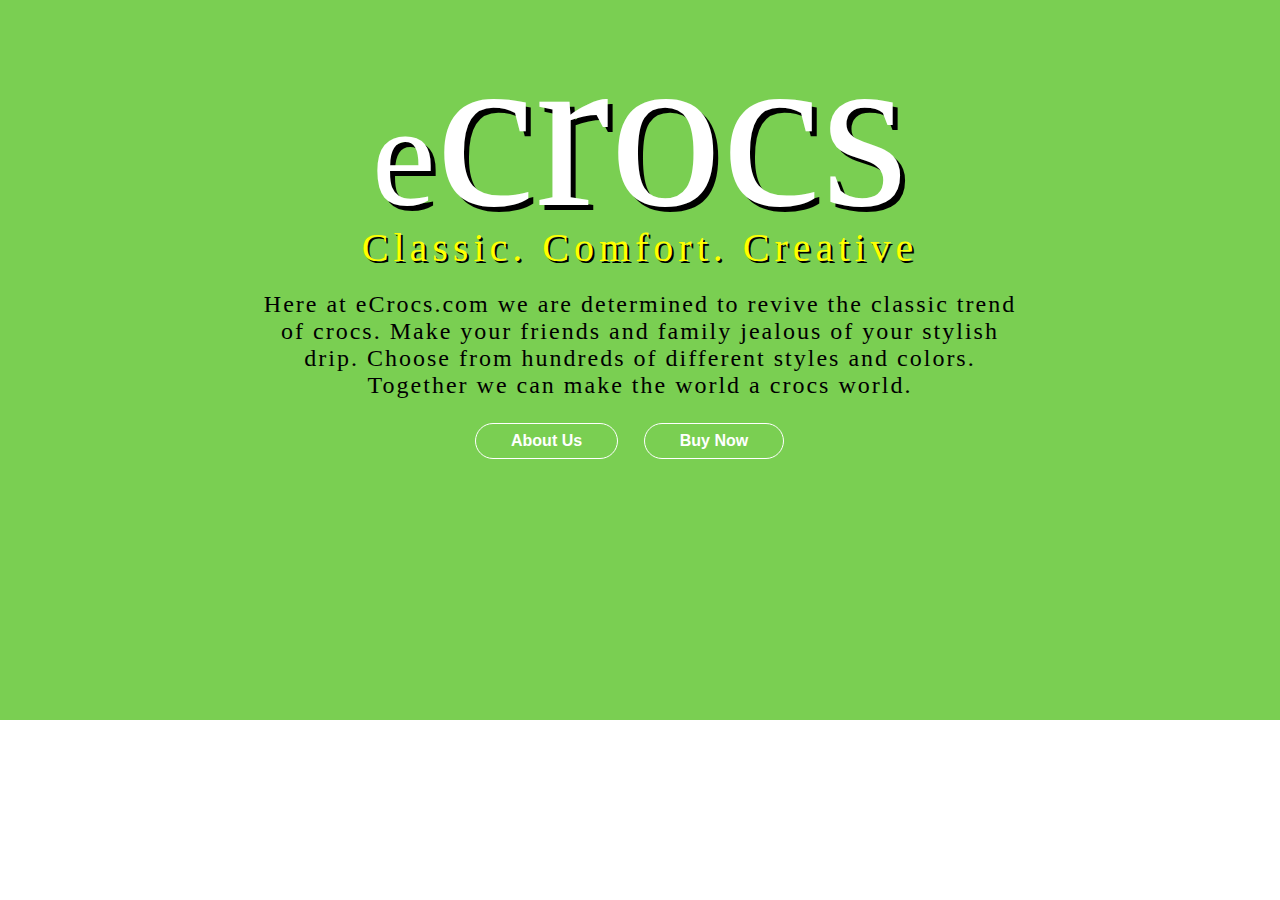
==== index.html @ a7d3ba0a "change buy href to products page" ====
<!DOCTYPE html>

<html lang="en">
  <head>
    <meta charset="utf-8" />

    <title>eCrocs</title>
    <meta
      name="description"
      content="A site for INF 124 ecommerce project - selling eCrocs"
    />
    <meta name="author" content="Garry Fanata, Joshua Kuan" />
    <link
      href="http://db.onlinewebfonts.com/c/158a997f8a01e5bd6f96844ae5739add?family=AG+Book+Rounded"
      rel="stylesheet"
      type="text/css"
    />

    <link rel="stylesheet" href="css/styles.css?v=1.0" />
  </head>

  <body style="margin: 0;">
    <script src="js/scripts.js"></script>

    <div class="homepage">
      <div class="logo">ecrocs</div>
      <div class="slogan">Classic. Comfort. Creative</div>
      <div class="description">
        Here at eCrocs.com we are determined to revive the classic trend of
        crocs. Make your friends and family jealous of your stylish drip. Choose
        from hundreds of different styles and colors. Together we can make the
        world a crocs world.
      </div>
      <div class="homebuttons">
        <a href="#About" class="button1">About Us</a>
        <a href="/products.html" class="button1">Buy Now</a>
      </div>
    </div>

    <div class="aboutus"></div>
  </body>
</html>
---- css/styles.css ----
.homepage {
  background-color: #7acf52;
  min-height: 80vh;
  text-align: center;
}

.logo {
  font-family: "AG Book Rounded";
  font-size: 14rem;
  color: white;
  text-align: center;
  padding-bottom: 1px;
  margin-bottom: -35px;
  text-shadow: 5px 5px black;
  /* -webkit-text-stroke: 2px black; */
}

.logo::first-letter {
  font-size: 9rem;
}

.slogan {
  font-family: "AG Book Rounded";
  font-size: 2.5rem;
  color: yellow;
  text-align: center;
  letter-spacing: 5px;
  text-shadow: 2px 2px black;
}

.description {
  font-family: "AG Book Rounded";
  font-size: 1.5rem;
  color: black;
  padding-top: 20px;
  max-width: 60vw;
  letter-spacing: 2px;
  display: inline-block;
}

a.button1 {
  display: inline-block;
  padding: 0.5em 2.2em;
  border: 0.1em solid #ffffff;
  margin: 1.5em 1.3em 1.3em 0;
  border-radius: 0.12em;
  box-sizing: border-box;
  text-decoration: none;
  font-family: "Roboto", sans-serif;
  font-weight: 300;
  color: #ffffff;
  text-align: center;
  font-weight: bold;
  transition: all 0.2s;
  border-radius: 2em;
}
a.button1:hover {
  color: #7acf52;
  background-color: #ffffff;
}
@media all and (max-width: 30em) {
   a.button1 {
    display: block;
    margin: 0.4em auto;
  }
}
html,
body {
  /* background: #5c746a;
  background: url([data-uri])
    repeat; */
  height: 100%;
  font-family: "Open Sans Condensed", sans-serif;
}
a {
  text-decoration: none;
}
.card {
  font-size: 1.15em;
  width: 350px;
  background-color: white;
  border-radius: 5px;
  box-shadow: 1px 2px 3px 1px rgba(0, 0, 0, 0.2),
    1px 4px 4px 1px rgba(0, 0, 0, 0.19);
  color: black;
  text-align: center;
  font-weight: 700;
}
.card .title {
  font-size: 1.27em;
  padding: 10px;
}
.card img {
  width: 160px;
  height: 134px;
  padding: 20px;
}

.card .price {
  display: block;
}

.colors {
  display: flex;
  flex-direction: row;
  justify-content: center;
  padding: 5px;
}
.colors .circle {
  width: 25px;
  height: 25px;
  border-radius: 50%;
  border: 2px double gray;
  display: flex;
  flex-direction: column;
  margin: 3px;
}

.colors .circle-active {
  width: 25px;
  height: 25px;
  border-radius: 50%;
  border: 2px double gray;
  display: flex;
  flex-direction: column;
  margin: 3px;
}

table {
  border-spacing: 20px;
}

.container {
  height: 100%;
  width: 100%;
}
.half {
}
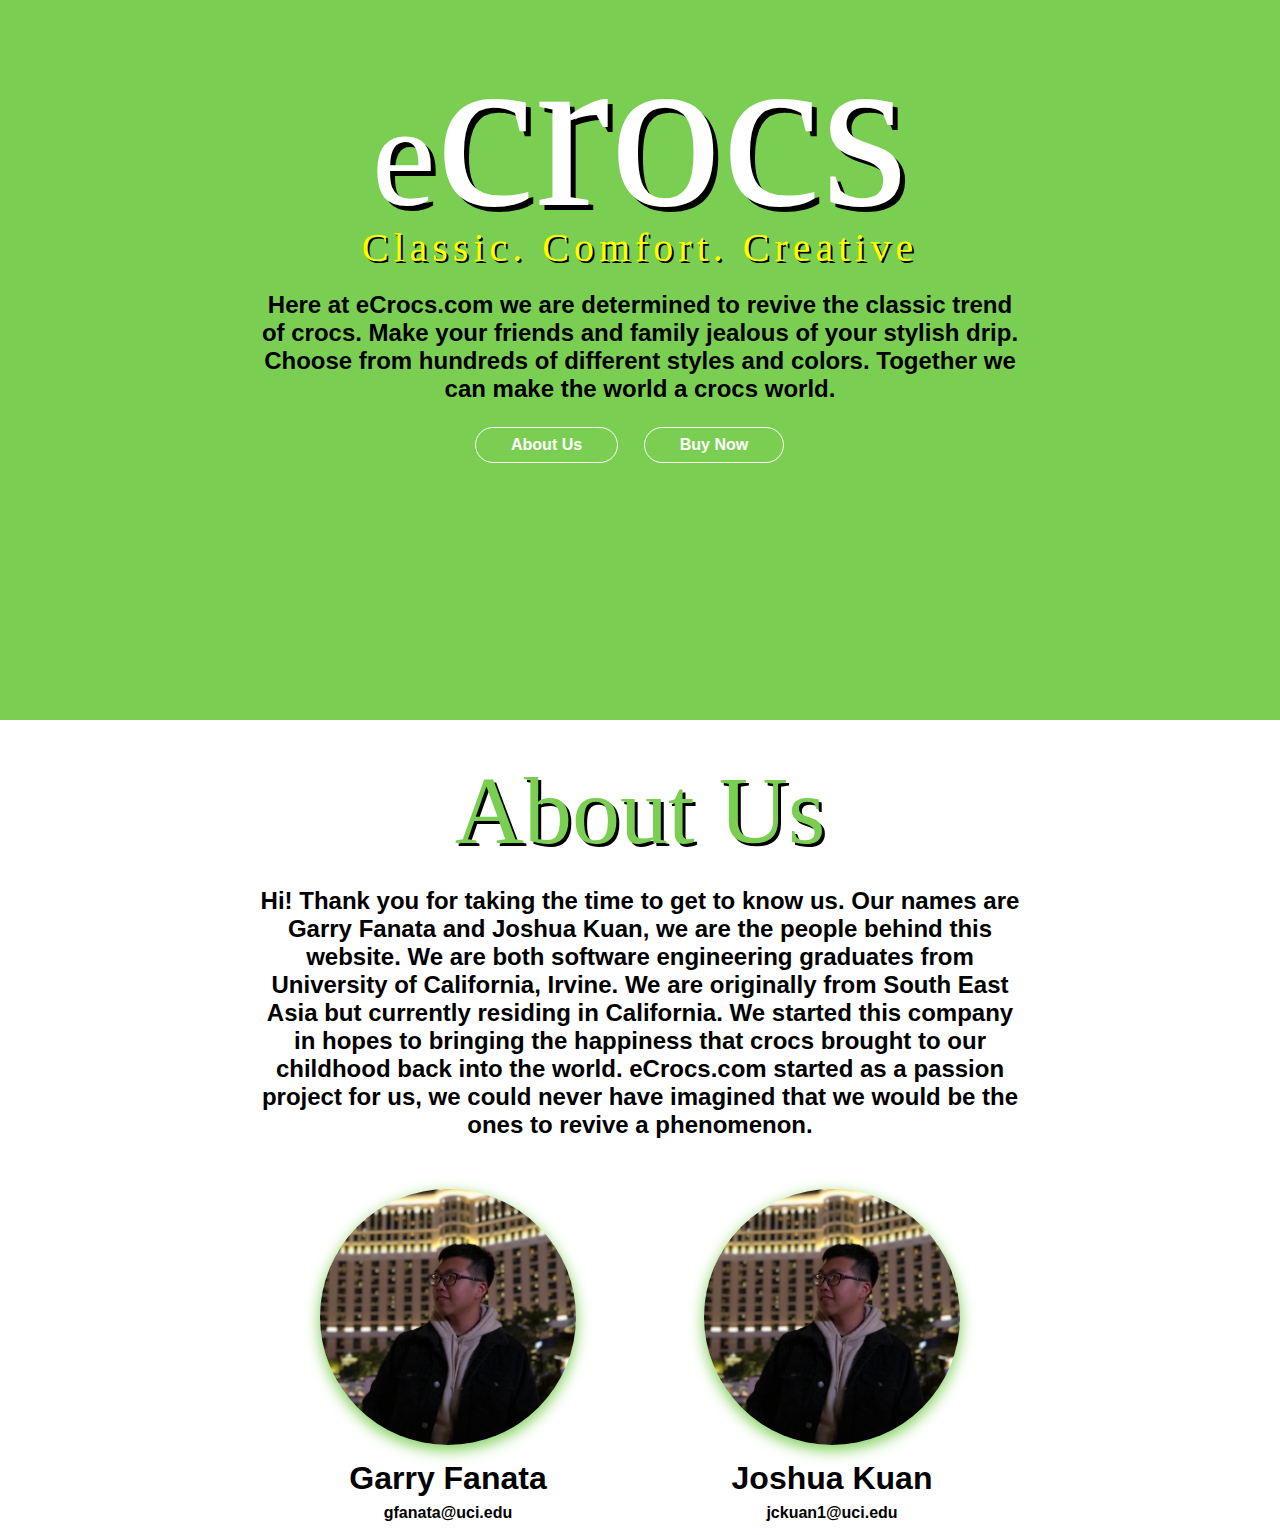
==== commit b3ef9e05: "Added about page except josys pic" ====
--- a/index.html
+++ b/index.html
@@ -37,6 +37,30 @@
       </div>
     </div>
 
-    <div class="aboutus"></div>
+    <div class="aboutus">
+      <div class="aboutheading">About Us</div>
+      <div class="description">
+        Hi! Thank you for taking the time to get to know us. Our names are Garry
+        Fanata and Joshua Kuan, we are the people behind this website. We are
+        both software engineering graduates from University of California,
+        Irvine. We are originally from South East Asia but currently residing in
+        California. We started this company in hopes to bringing the happiness
+        that crocs brought to our childhood back into the world. eCrocs.com
+        started as a passion project for us, we could never have imagined that
+        we would be the ones to revive a phenomenon.
+      </div>
+      <div class="pictures">
+        <div class="profile">
+          <img src="./assets/Garry.jpg" alt="Garry Fanata" />
+          <h1>Garry Fanata</h1>
+          <h2>gfanata@uci.edu</h2>
+        </div>
+        <div class="profile">
+          <img src="./assets/Garry.jpg" alt="Joshua Kuan" />
+          <h1>Joshua Kuan</h1>
+          <h2>jckuan1@uci.edu</h2>
+        </div>
+      </div>
+    </div>
   </body>
 </html>
--- a/css/styles.css
+++ b/css/styles.css
@@ -29,12 +29,12 @@
 }
 
 .description {
-  font-family: "AG Book Rounded";
+  font-family: "Open Sans Condensed", sans-serif;
   font-size: 1.5rem;
   color: black;
   padding-top: 20px;
   max-width: 60vw;
-  letter-spacing: 2px;
+  font-weight: bold;
   display: inline-block;
 }
 
@@ -64,6 +64,51 @@
     margin: 0.4em auto;
   }
 }
+
+.aboutus {
+  text-align: center;
+}
+
+.aboutheading {
+  font-family: "AG Book Rounded";
+  font-size: 6rem;
+  color: #7acf52;
+  text-align: center;
+  padding-bottom: 1px;
+  margin-top: 35px;
+  text-shadow: 3px 3px black;
+}
+
+.pictures {
+  margin-top: 50px;
+  display: flex;
+  justify-content: center;
+}
+
+.pictures img {
+  margin-left: 5vw;
+  margin-right: 5vw;
+  max-width: 20vw;
+  border-radius: 50%;
+  display: inline-block;
+  margin-bottom: -10px;
+  box-shadow: 0 5px 15px 0 #7acf52;
+}
+
+.pictures h1 {
+  font-family: "Open Sans Condensed", sans-serif;
+  font-size: 2em;
+  font-weight: bold;
+  padding-top: -15px;
+}
+
+.pictures h2 {
+  font-family: "Open Sans Condensed", sans-serif;
+  font-size: 1em;
+  font-weight: bold;
+  margin-top: -15px;
+}
+
 html,
 body {
   /* background: #5c746a;
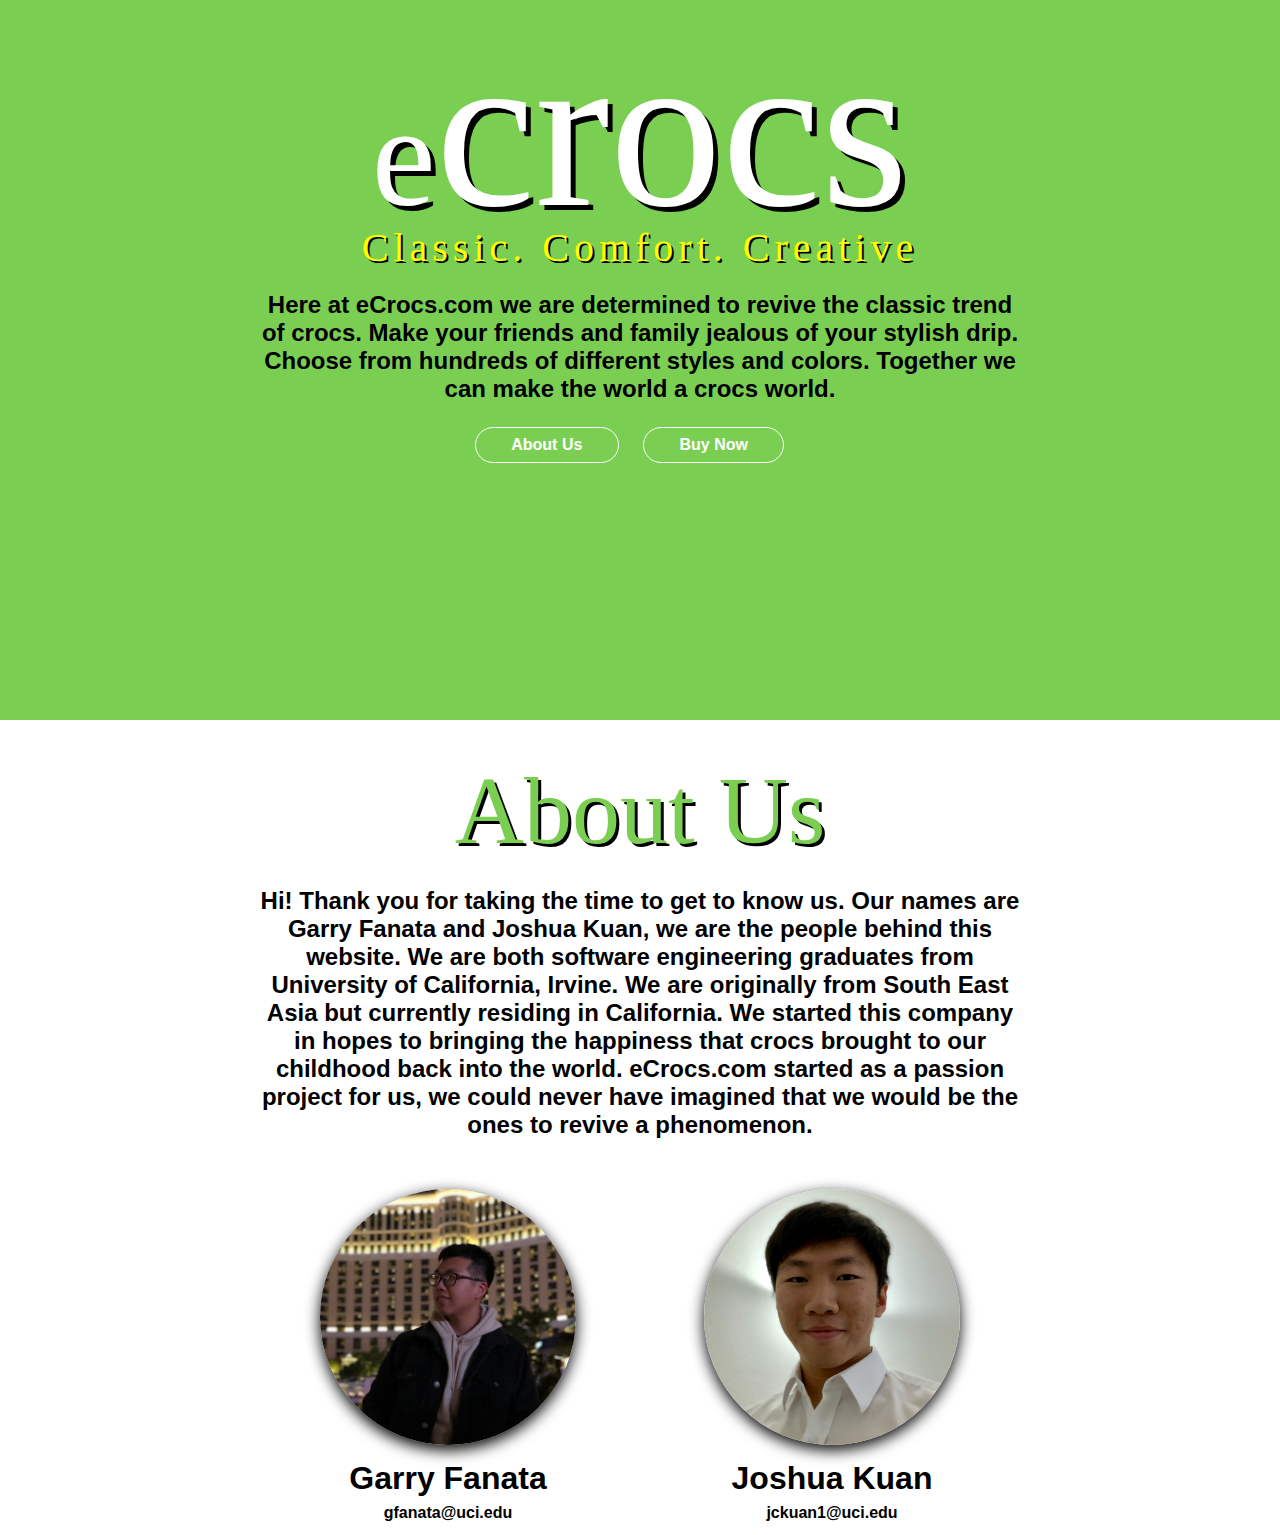
==== commit 3e5b0a77: "styled products" ====
--- a/index.html
+++ b/index.html
@@ -56,7 +56,7 @@
           <h2>gfanata@uci.edu</h2>
         </div>
         <div class="profile">
-          <img src="./assets/Garry.jpg" alt="Joshua Kuan" />
+          <img src="./assets/Joshua.jpeg" alt="Joshua Kuan" />
           <h1>Joshua Kuan</h1>
           <h2>jckuan1@uci.edu</h2>
         </div>
--- a/css/styles.css
+++ b/css/styles.css
@@ -1,3 +1,10 @@
+html,
+body {
+  /* background: #5c746a;
+  background: url([data-uri])
+    repeat; */
+  height: 100%;
+}
 .homepage {
   background-color: #7acf52;
   min-height: 80vh;
@@ -92,7 +99,7 @@
   border-radius: 50%;
   display: inline-block;
   margin-bottom: -10px;
-  box-shadow: 0 5px 15px 0 #7acf52;
+  box-shadow: 0 5px 15px 0 black;
 }
 
 .pictures h1 {
@@ -115,16 +122,21 @@
   background: url([data-uri])
     repeat; */
   height: 100%;
-  font-family: "Open Sans Condensed", sans-serif;
-}
-a {
+}
+
+body.products {
+  background-color: lightskyblue;
+  font-family: "Open Sans Condensed", sans-serif;
+}
+.products a {
   text-decoration: none;
 }
 .card {
   font-size: 1.15em;
-  width: 350px;
+  width: 370px;
+  height: 320px;
   background-color: white;
-  border-radius: 5px;
+  border-radius: 8px;
   box-shadow: 1px 2px 3px 1px rgba(0, 0, 0, 0.2),
     1px 4px 4px 1px rgba(0, 0, 0, 0.19);
   color: black;
@@ -173,11 +185,68 @@
 
 table {
   border-spacing: 20px;
-}
-
-.container {
-  height: 100%;
-  width: 100%;
-}
-.half {
-}
+  align-items: center;
+  margin-left: auto;
+  margin-right: auto;
+}
+th {
+  text-align: left;
+  font-size: 1.7em;
+}
+
+.product {
+  display: flex;
+  max-width: 70%;
+  justify-content: center;
+  display: flex;
+  align-items: center;
+  border: thin dashed;
+}
+
+.product-left,
+.product-right {
+  max-width: 50%;
+  width: 50%;
+  justify-content: center;
+  margin: 20px;
+}
+
+.products .logo {
+  font-size: 6rem;
+}
+
+.products .logo::first-letter {
+  font-size: 4.2rem;
+}
+
+.products .logo a:visited,
+.products .logo a:link {
+  color: white;
+}
+
+.product .selector img.active {
+  border: dashed thin;
+}
+.product img.main {
+  width: 400px;
+  height: 351px;
+  padding: 20px;
+  margin-left: auto;
+  margin-right: auto;
+  display: block;
+}
+.product .selector {
+  justify-content: center;
+  display: flex;
+  align-items: center;
+}
+.product .selector img {
+  width: 100px;
+  height: 85px;
+  border: solid thin;
+  margin-left: 10px;
+}
+.product .detail-title {
+  font-weight: 700;
+  display: inline;
+}
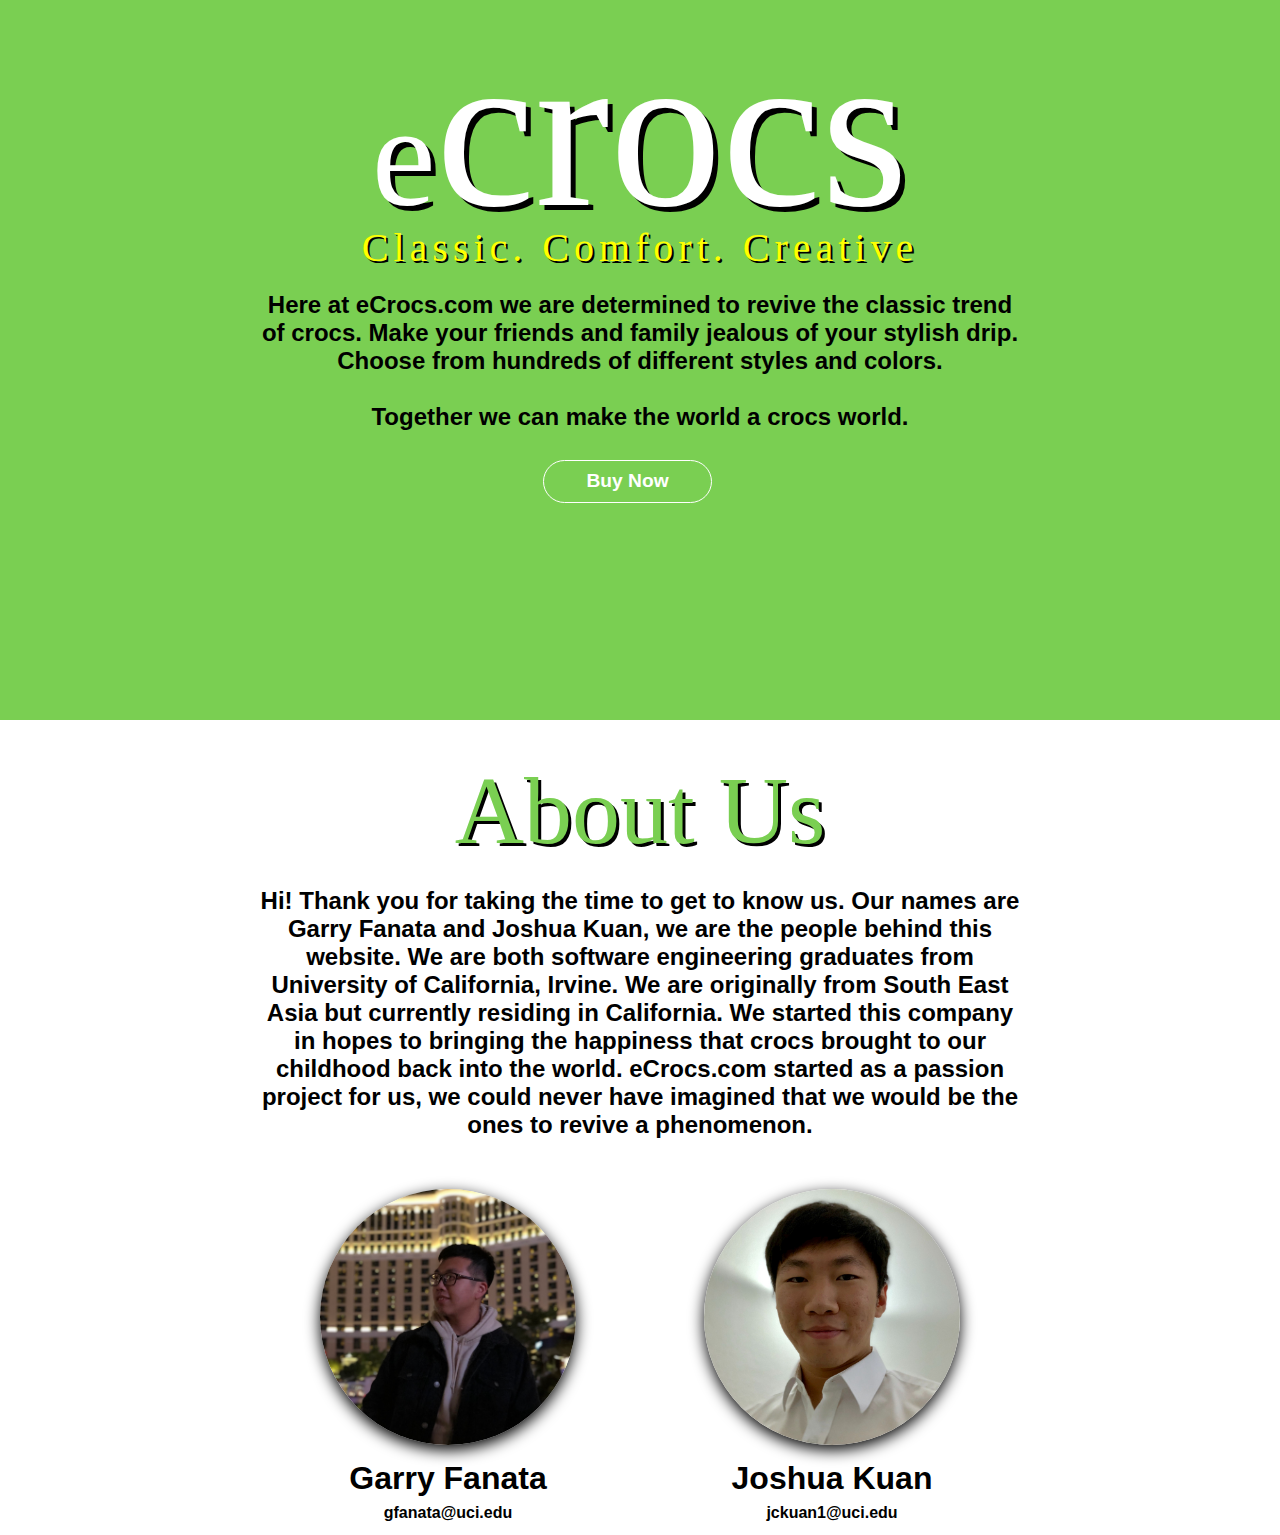
==== commit 2c21e8d0: "changed fontsize for name and price in product" ====
--- a/index.html
+++ b/index.html
@@ -28,11 +28,10 @@
       <div class="description">
         Here at eCrocs.com we are determined to revive the classic trend of
         crocs. Make your friends and family jealous of your stylish drip. Choose
-        from hundreds of different styles and colors. Together we can make the
-        world a crocs world.
+        from hundreds of different styles and colors. <br />
+        <br />Together we can make the world a crocs world.
       </div>
       <div class="homebuttons">
-        <a href="#About" class="button1">About Us</a>
         <a href="/products.html" class="button1">Buy Now</a>
       </div>
     </div>
--- a/css/styles.css
+++ b/css/styles.css
@@ -55,6 +55,7 @@
   text-decoration: none;
   font-family: "Roboto", sans-serif;
   font-weight: 300;
+  font-size: 1.2em;
   color: #ffffff;
   text-align: center;
   font-weight: bold;
@@ -155,6 +156,7 @@
 
 .card .price {
   display: block;
+  font-size: 1.4em;
 }
 
 .colors {
@@ -193,24 +195,6 @@
   text-align: left;
   font-size: 1.7em;
 }
-
-.product {
-  display: flex;
-  max-width: 70%;
-  justify-content: center;
-  display: flex;
-  align-items: center;
-  border: thin dashed;
-}
-
-.product-left,
-.product-right {
-  max-width: 50%;
-  width: 50%;
-  justify-content: center;
-  margin: 20px;
-}
-
 .products .logo {
   font-size: 6rem;
 }
@@ -224,17 +208,76 @@
   color: white;
 }
 
+.productheader {
+  background-color: rgb(186, 120, 248);
+}
+
+.productheader .logo {
+  font-size: 6rem;
+}
+
+.productheader .logo::first-letter {
+  font-size: 4.2rem;
+}
+
+.productheader .logo a:visited,
+.productheader .logo a:link {
+  color: white;
+  text-decoration: none;
+}
+
+.product {
+  display: flex;
+  background-color: rgb(186, 120, 248);
+  justify-content: space-around;
+  align-content: center;
+  flex-wrap: wrap;
+  flex-basis: 100%;
+  font-family: "Open Sans Condensed", sans-serif;
+}
+
+.product-left,
+.product-right {
+  flex: 1;
+  width: auto;
+  justify-content: center;
+  margin: 10px;
+  padding: 10px;
+  margin-top: 40px;
+  margin-bottom: 40px;
+  min-width: 450px;
+  /* box-shadow: 2px 4px 4px 2px rgba(0, 0, 0, 0.2),
+    1px 4px 4px 1px rgba(0, 0, 0, 0.19); */
+}
+
+.product-left {
+  background-color: rgb(201, 146, 253);
+  display: flex;
+  flex-direction: column;
+  align-items: center;
+}
+
+.product-right {
+  background-color: rgb(218, 184, 250);
+}
+
 .product .selector img.active {
   border: dashed thin;
 }
+
 .product img.main {
   width: 400px;
   height: 351px;
-  padding: 20px;
-  margin-left: auto;
-  margin-right: auto;
-  display: block;
-}
+  margin: 20px;
+  box-shadow: 5px 7px 7px 5px rgba(0, 0, 0, 0.2),
+    1px 4px 4px 1px rgba(0, 0, 0, 0.19);
+  transition: transform 0.3s;
+}
+
+.product img.main:hover {
+  transform: scale(1.5);
+}
+
 .product .selector {
   justify-content: center;
   display: flex;
@@ -245,8 +288,31 @@
   height: 85px;
   border: solid thin;
   margin-left: 10px;
+  transition: transform 0.3s;
+}
+
+.product .selector img:hover {
+  transform: scale(1.1);
 }
 .product .detail-title {
   font-weight: 700;
   display: inline;
 }
+
+.product-left p::first-line {
+  font-weight: bold;
+}
+
+.product-right h2 {
+  margin-top: 5px;
+  margin-bottom: 0px;
+  font-size: 3em;
+  letter-spacing: 0.02em;
+}
+
+.product-right h4 {
+  margin-top: 5px;
+  margin-bottom: 10px;
+  font-size: 1.8em;
+  letter-spacing: 0.02em;
+}
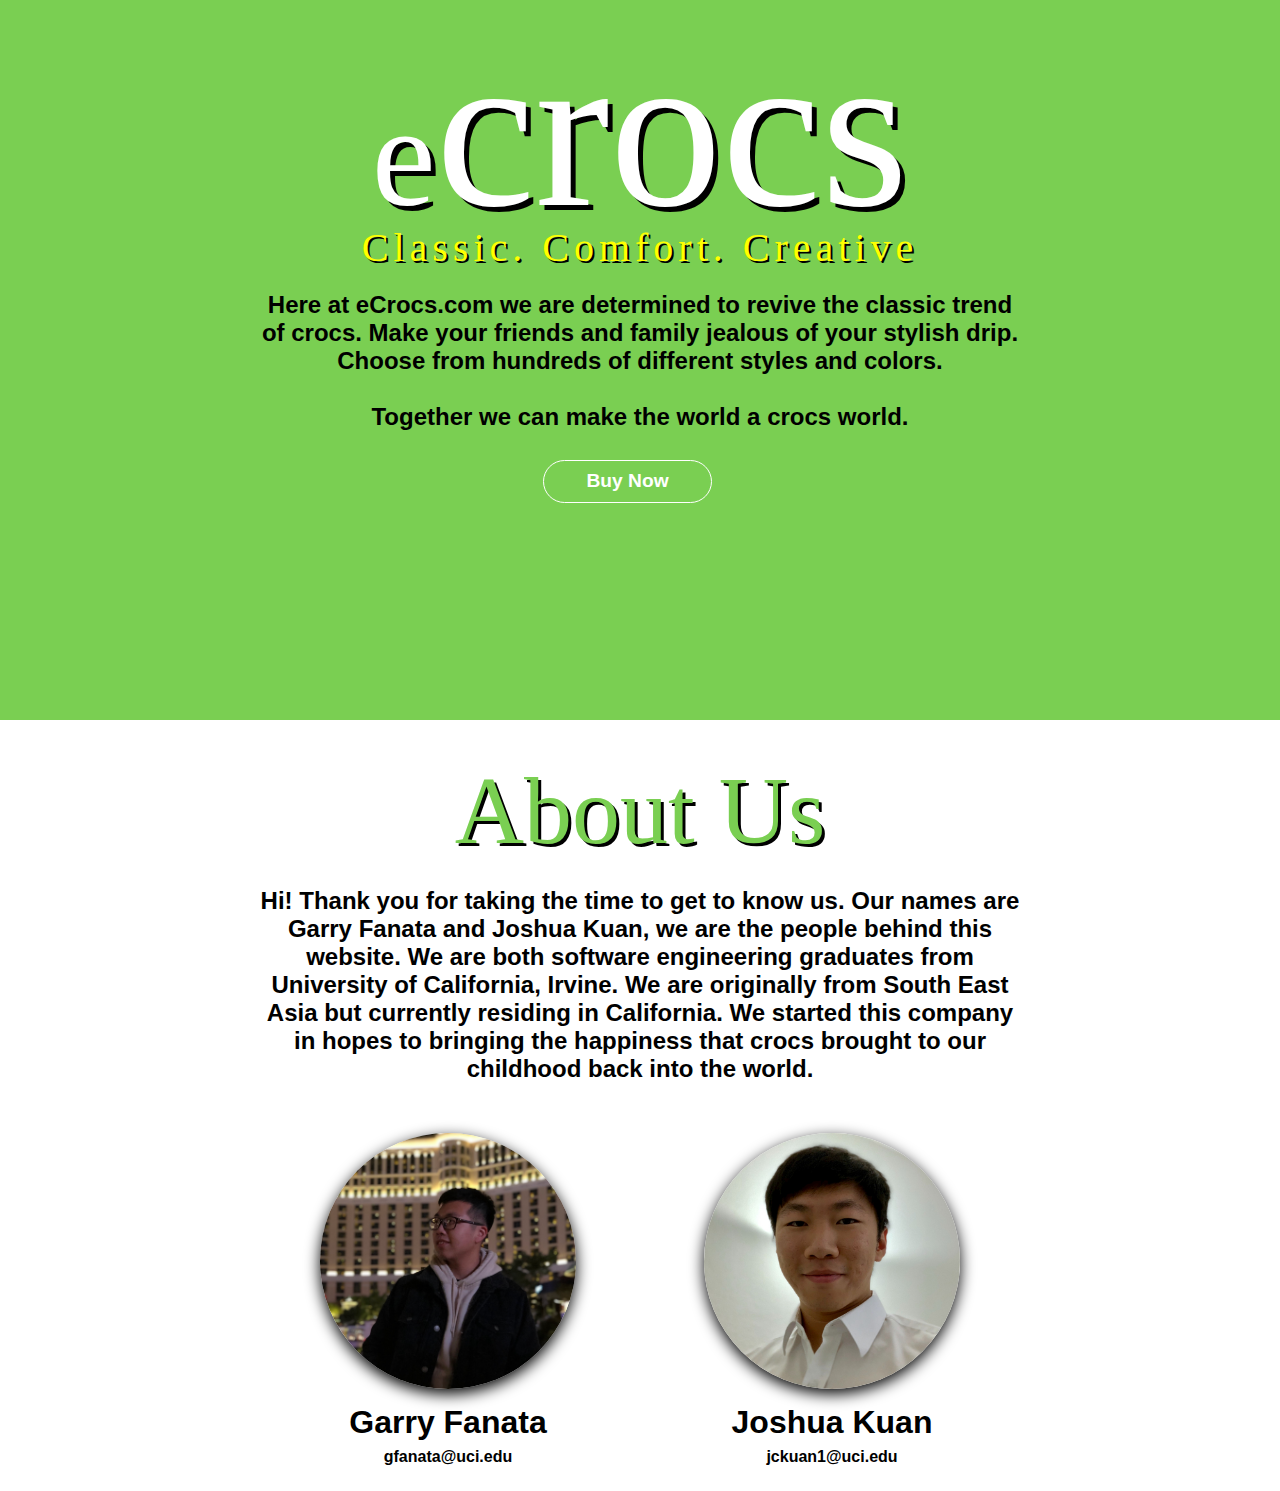
==== commit e641c846: "changed margin in about us page" ====
--- a/index.html
+++ b/index.html
@@ -44,9 +44,7 @@
         both software engineering graduates from University of California,
         Irvine. We are originally from South East Asia but currently residing in
         California. We started this company in hopes to bringing the happiness
-        that crocs brought to our childhood back into the world. eCrocs.com
-        started as a passion project for us, we could never have imagined that
-        we would be the ones to revive a phenomenon.
+        that crocs brought to our childhood back into the world.
       </div>
       <div class="pictures">
         <div class="profile">
--- a/css/styles.css
+++ b/css/styles.css
@@ -115,6 +115,7 @@
   font-size: 1em;
   font-weight: bold;
   margin-top: -15px;
+  margin-bottom: 25px;
 }
 
 html,
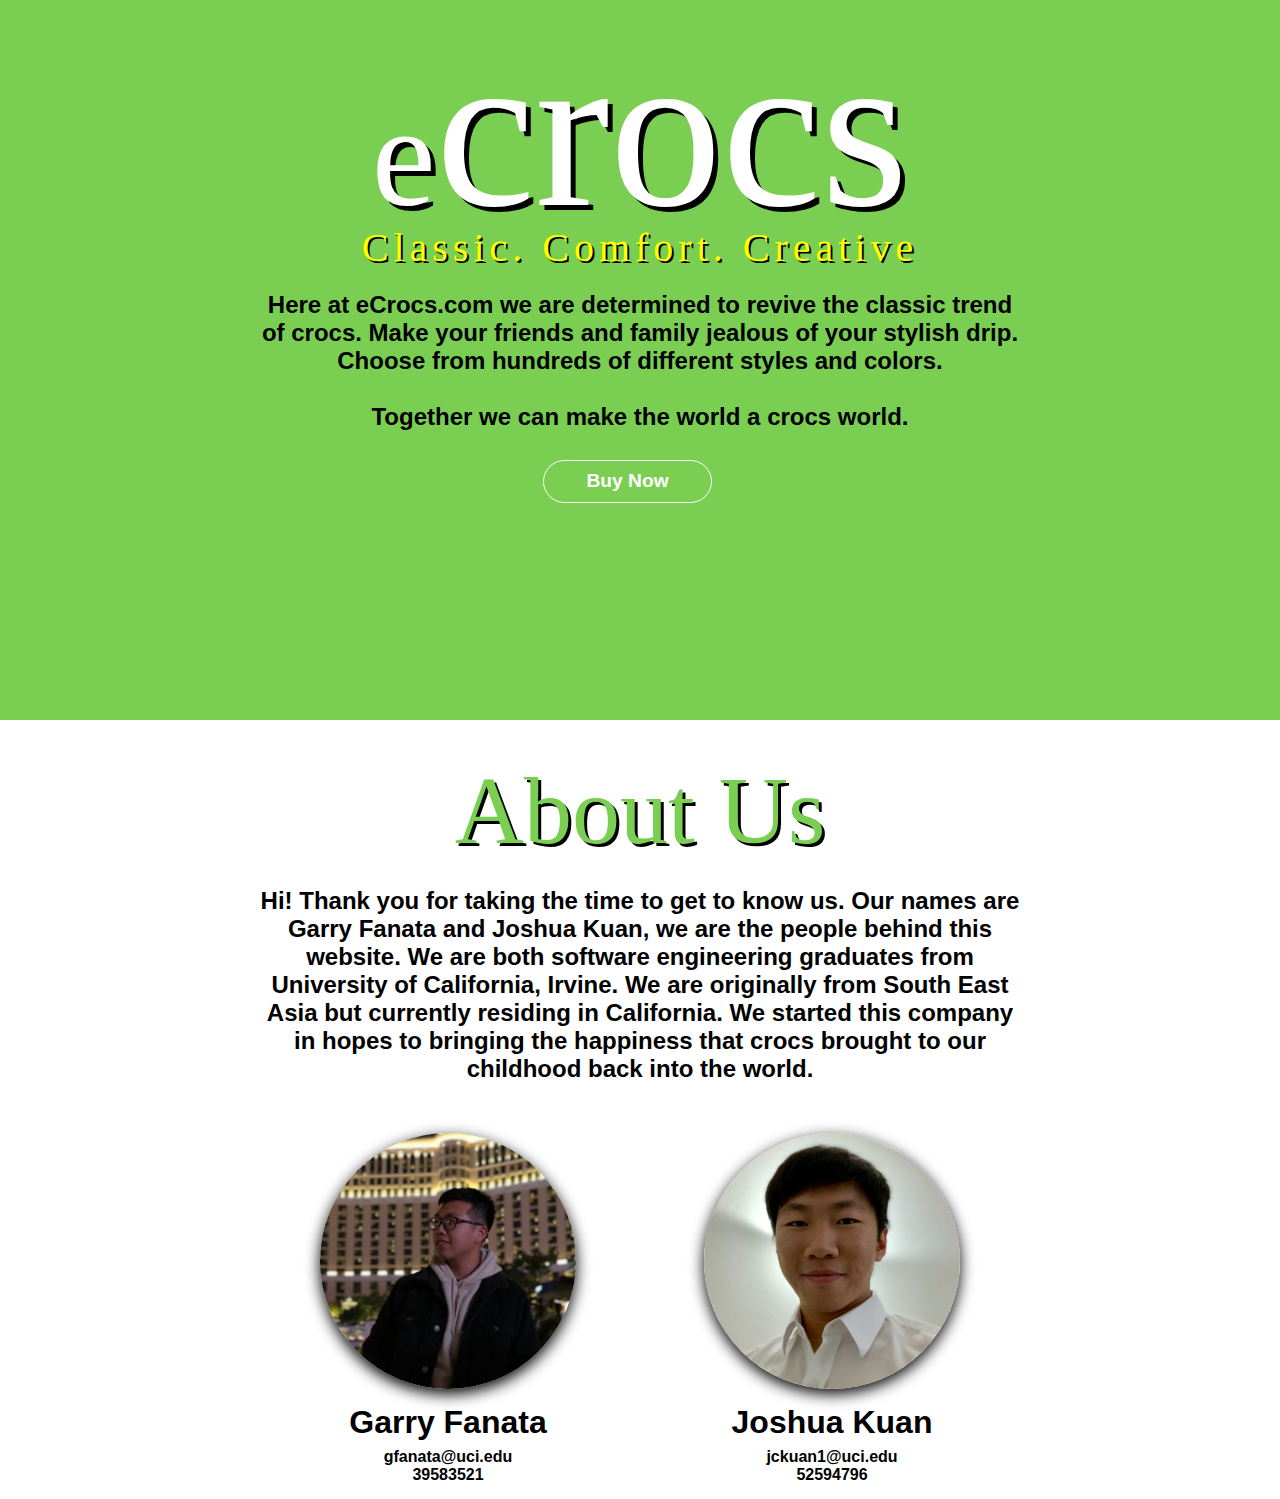
==== commit 5892dddf: "added SID and better regex" ====
--- a/index.html
+++ b/index.html
@@ -4,7 +4,7 @@
   <head>
     <meta charset="utf-8" />
 
-    <title>eCrocs</title>
+    <title>eCrocs | Home</title>
     <meta
       name="description"
       content="A site for INF 124 ecommerce project - selling eCrocs"
@@ -20,8 +20,6 @@
   </head>
 
   <body style="margin: 0;">
-    <script src="js/scripts.js"></script>
-
     <div class="homepage">
       <div class="logo">ecrocs</div>
       <div class="slogan">Classic. Comfort. Creative</div>
@@ -32,7 +30,7 @@
         <br />Together we can make the world a crocs world.
       </div>
       <div class="homebuttons">
-        <a href="/products.html" class="button1">Buy Now</a>
+        <a href="./products.html" class="button1">Buy Now</a>
       </div>
     </div>
 
@@ -50,12 +48,12 @@
         <div class="profile">
           <img src="./assets/Garry.jpg" alt="Garry Fanata" />
           <h1>Garry Fanata</h1>
-          <h2>gfanata@uci.edu</h2>
+          <h2>gfanata@uci.edu <br />39583521</h2>
         </div>
         <div class="profile">
           <img src="./assets/Joshua.jpeg" alt="Joshua Kuan" />
           <h1>Joshua Kuan</h1>
-          <h2>jckuan1@uci.edu</h2>
+          <h2>jckuan1@uci.edu<br />52594796</h2>
         </div>
       </div>
     </div>
--- a/css/styles.css
+++ b/css/styles.css
@@ -115,7 +115,7 @@
   font-size: 1em;
   font-weight: bold;
   margin-top: -15px;
-  margin-bottom: 25px;
+  margin-bottom: 15px;
 }
 
 html,
@@ -241,14 +241,12 @@
 .product-right {
   flex: 1;
   width: auto;
-  justify-content: center;
   margin: 10px;
-  padding: 10px;
+  padding: 15px;
   margin-top: 40px;
   margin-bottom: 40px;
   min-width: 450px;
-  /* box-shadow: 2px 4px 4px 2px rgba(0, 0, 0, 0.2),
-    1px 4px 4px 1px rgba(0, 0, 0, 0.19); */
+  box-shadow: 5px 7px 7px 1px rgba(0, 0, 0, 0.1);
 }
 
 .product-left {
@@ -263,7 +261,7 @@
 }
 
 .product .selector img.active {
-  border: dashed thin;
+  border: solid blue;
 }
 
 .product img.main {
@@ -272,6 +270,8 @@
   margin: 20px;
   box-shadow: 5px 7px 7px 5px rgba(0, 0, 0, 0.2),
     1px 4px 4px 1px rgba(0, 0, 0, 0.19);
+  padding: 10px;
+  background-color: white;
   transition: transform 0.3s;
 }
 
@@ -279,7 +279,7 @@
   transform: scale(1.5);
 }
 
-.product .selector {
+.product .selector.center {
   justify-content: center;
   display: flex;
   align-items: center;
@@ -287,15 +287,17 @@
 .product .selector img {
   width: 100px;
   height: 85px;
-  border: solid thin;
+  border: solid gray;
   margin-left: 10px;
+  padding: 5px;
+  background-color: white;
   transition: transform 0.3s;
 }
 
 .product .selector img:hover {
   transform: scale(1.1);
 }
-.product .detail-title {
+.product .bold {
   font-weight: 700;
   display: inline;
 }
@@ -317,3 +319,86 @@
   font-size: 1.8em;
   letter-spacing: 0.02em;
 }
+.product-right img.small {
+  width: 60px;
+  height: 40px;
+  border: solid gray;
+}
+.product-right .color-text,
+.product-right .size-text {
+  margin-right: 5px;
+}
+.product-right .size-selector {
+  display: flex;
+  align-items: left;
+}
+.product-right .size {
+  border: solid gray;
+  padding: 10px;
+  background-color: white;
+  width: 10px;
+  height: 10px;
+  justify-content: center;
+  display: flex;
+  align-items: center;
+  text-decoration: none;
+  margin-left: 10px;
+}
+
+.product-right .size.active {
+  border: solid blue;
+}
+
+/* Below code was adapted from MDN's Your First Form 
+https://developer.mozilla.org/en-US/docs/Learn/Forms/Your_first_form*/
+.order-form {
+  margin: 0 auto;
+  width: 90%;
+  padding: 1em;
+  border: 2px dotted #ccc;
+  border-radius: 1em;
+}
+
+form ul {
+  list-style: none;
+  padding: 0;
+  margin: 0;
+}
+
+form li + li {
+  margin-top: 0.3em;
+  margin-bottom: 0.3em;
+}
+
+form label {
+  display: inline-block;
+  width: 190px;
+  text-align: right;
+}
+
+form input,
+form textarea {
+  font: 1em sans-serif;
+  width: 300px;
+  box-sizing: border-box;
+  border: 1px solid #999;
+  padding: 5px;
+}
+
+form input:focus,
+form textarea:focus {
+  border-color: #000;
+}
+
+form textarea {
+  vertical-align: top;
+  height: 5em;
+}
+
+form .button {
+  padding-left: 190px;
+}
+
+form button {
+  margin-left: 0.5em;
+}
